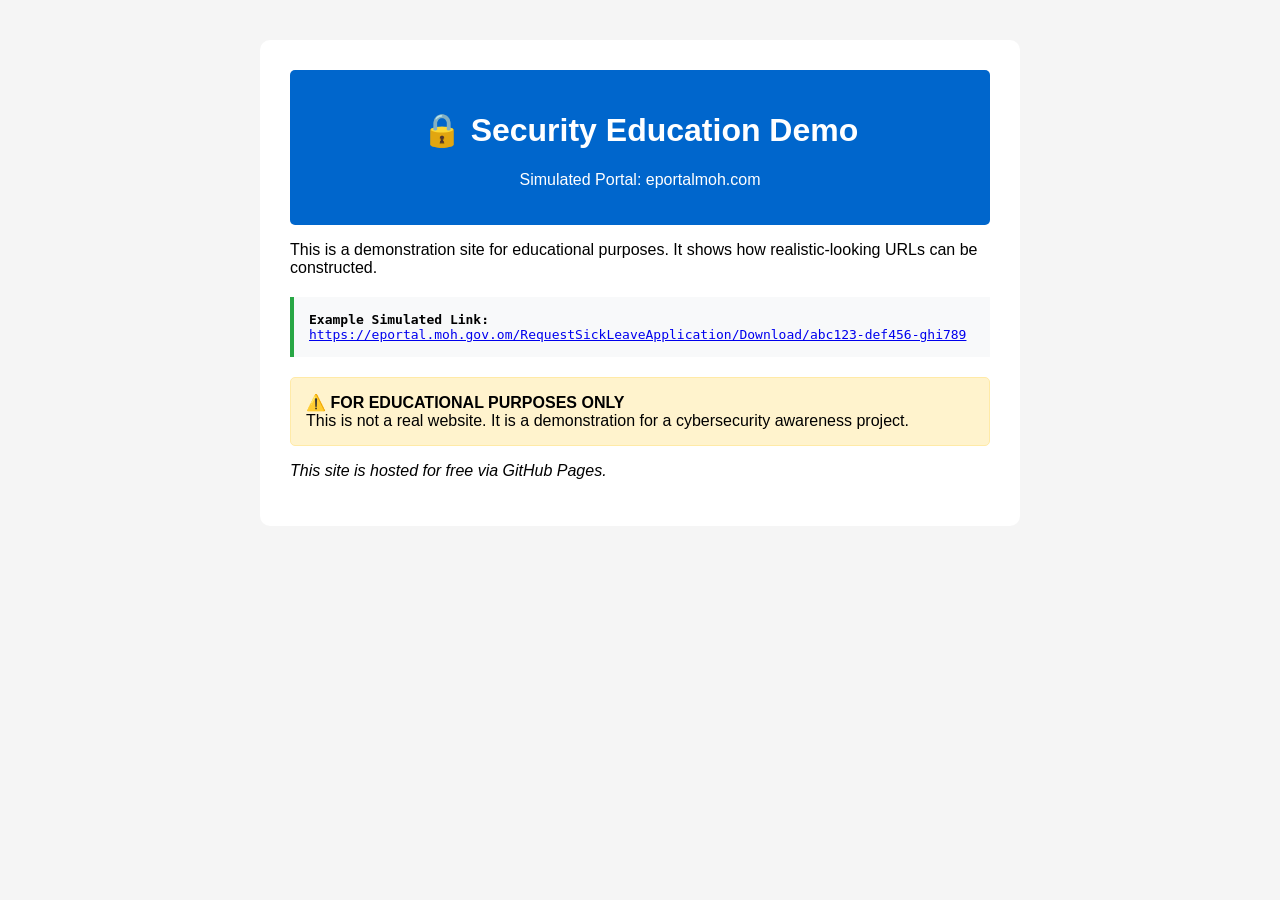
==== index.html @ 65aa815e "index.html" ====
<!DOCTYPE html>
<html>
<head>
    <title>Security Education Demo - ePortal</title>
    <style>
        body { font-family: Arial, sans-serif; margin: 40px; background: #f5f5f5; }
        .container { background: white; padding: 30px; border-radius: 10px; max-width: 700px; margin: auto; }
        .header { background: #0066cc; color: white; padding: 20px; text-align: center; border-radius: 5px; }
        .demo-link { background: #f8f9fa; padding: 15px; border-left: 4px solid #28a745; font-family: monospace; margin: 20px 0; }
        .warning { background: #fff3cd; border: 1px solid #ffeaa7; padding: 15px; border-radius: 5px; }
    </style>
</head>
<body>
    <div class="container">
        <div class="header">
            <h1>🔒 Security Education Demo</h1>
            <p>Simulated Portal: eportalmoh.com</p>
        </div>
        <p>This is a demonstration site for educational purposes. It shows how realistic-looking URLs can be constructed.</p>
        <div class="demo-link">
            <strong>Example Simulated Link:</strong><br>
            <a href="#">https://eportal.moh.gov.om/RequestSickLeaveApplication/Download/abc123-def456-ghi789</a>
        </div>
        <div class="warning">
            <strong>⚠️ FOR EDUCATIONAL PURPOSES ONLY</strong><br>
            This is not a real website. It is a demonstration for a cybersecurity awareness project.
        </div>
        <p><em>This site is hosted for free via GitHub Pages.</em></p>
    </div>
</body>
</html>
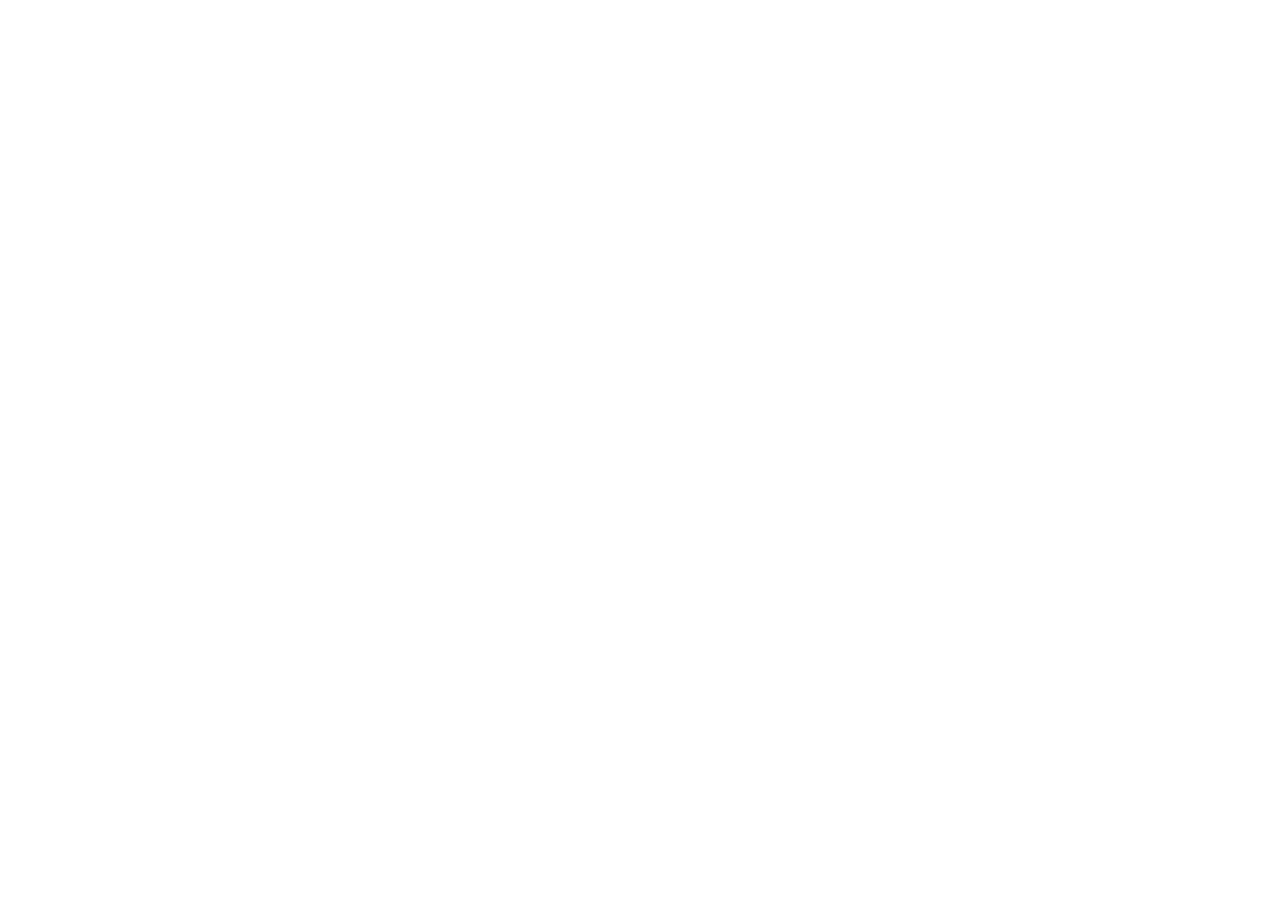
==== commit 7aab6404: "Add meta tags and scripts for app integration" ====
--- a/index.html
+++ b/index.html
@@ -1,31 +1,51 @@
+
+
 <!DOCTYPE html>
 <html>
-<head>
-    <title>Security Education Demo - ePortal</title>
-    <style>
-        body { font-family: Arial, sans-serif; margin: 40px; background: #f5f5f5; }
-        .container { background: white; padding: 30px; border-radius: 10px; max-width: 700px; margin: auto; }
-        .header { background: #0066cc; color: white; padding: 20px; text-align: center; border-radius: 5px; }
-        .demo-link { background: #f8f9fa; padding: 15px; border-left: 4px solid #28a745; font-family: monospace; margin: 20px 0; }
-        .warning { background: #fff3cd; border: 1px solid #ffeaa7; padding: 15px; border-radius: 5px; }
-    </style>
-</head>
-<body>
-    <div class="container">
-        <div class="header">
-            <h1>🔒 Security Education Demo</h1>
-            <p>Simulated Portal: eportalmoh.com</p>
-        </div>
-        <p>This is a demonstration site for educational purposes. It shows how realistic-looking URLs can be constructed.</p>
-        <div class="demo-link">
-            <strong>Example Simulated Link:</strong><br>
-            <a href="#">https://eportal.moh.gov.om/RequestSickLeaveApplication/Download/abc123-def456-ghi789</a>
-        </div>
-        <div class="warning">
-            <strong>⚠️ FOR EDUCATIONAL PURPOSES ONLY</strong><br>
-            This is not a real website. It is a demonstration for a cybersecurity awareness project.
-        </div>
-        <p><em>This site is hosted for free via GitHub Pages.</em></p>
-    </div>
-</body>
+    <head>
+        <meta http-equiv="X-UA-Compatible" content="IE=edge" />
+        <meta http-equiv="Content-Type" content="text/html; charset=utf-8" />
+        <meta name="format-detection" content="telephone=no" />
+        <script type='text/javascript'>window.OutSystemsApp = { basePath: '/RequestSickLeaveApplication/' };</script>
+        <meta http-equiv="Content-Security-Policy" content="base-uri 'self'; child-src 'self' gap:; frame-src 'self' gap:; connect-src 'self' googletagmanager google-analytics; default-src 'self' gap: 'unsafe-inline' 'unsafe-eval'; font-src 'self' data:; img-src 'self' data: https://*.tile.openstreetmap.org https://www.sanad.om https://www.googletagmanager.com blob:; script-src 'self' https://www.google-analytics.com https://www.googletagmanager.com 'unsafe-inline' 'unsafe-eval'; style-src 'self' https://www.sanad.om 'unsafe-inline'; frame-ancestors 'self' gap:; report-uri /SecurityUtils/rest/Report/ReportViolations?Params=1mWERJdAmw76mR0HgS6wZuXEOhdp%2BAGE1VA8KvhHIMjdAxKdSbTVksmVpZHlLFLAcPW4kGtAmWqhqqnCubaHAw%3D%3D; " />
+<meta http-equiv="X-Content-Security-Policy" content="base-uri 'self'; child-src 'self' gap:; frame-src 'self' gap:; connect-src 'self' googletagmanager google-analytics; default-src 'self' gap: 'unsafe-inline' 'unsafe-eval'; font-src 'self' data:; img-src 'self' data: https://*.tile.openstreetmap.org https://www.sanad.om https://www.googletagmanager.com blob:; script-src 'self' https://www.google-analytics.com https://www.googletagmanager.com 'unsafe-inline' 'unsafe-eval'; style-src 'self' https://www.sanad.om 'unsafe-inline'; frame-ancestors 'self' gap:; report-uri /SecurityUtils/rest/Report/ReportViolations?Params=1mWERJdAmw76mR0HgS6wZuXEOhdp%2BAGE1VA8KvhHIMjdAxKdSbTVksmVpZHlLFLAcPW4kGtAmWqhqqnCubaHAw%3D%3D; " />
+<meta http-equiv="X-WebKit-CSP" content="base-uri 'self'; child-src 'self' gap:; frame-src 'self' gap:; connect-src 'self' googletagmanager google-analytics; default-src 'self' gap: 'unsafe-inline' 'unsafe-eval'; font-src 'self' data:; img-src 'self' data: https://*.tile.openstreetmap.org https://www.sanad.om https://www.googletagmanager.com blob:; script-src 'self' https://www.google-analytics.com https://www.googletagmanager.com 'unsafe-inline' 'unsafe-eval'; style-src 'self' https://www.sanad.om 'unsafe-inline'; frame-ancestors 'self' gap:; report-uri /SecurityUtils/rest/Report/ReportViolations?Params=1mWERJdAmw76mR0HgS6wZuXEOhdp%2BAGE1VA8KvhHIMjdAxKdSbTVksmVpZHlLFLAcPW4kGtAmWqhqqnCubaHAw%3D%3D; " />
+
+        
+        <meta name="viewport" content="viewport-fit=cover, width=device-width, initial-scale=1" />
+<script type="text/javascript">
+(function () {
+    function appendMetaTagAttributes(metaTag, attribute, values) {
+        var elem = document.querySelector("meta[name=" + metaTag + "]");
+
+        if (elem) {
+            var attrContent = elem.getAttribute(attribute);
+            elem.setAttribute(attribute, (attrContent ? attrContent + "," : "") + values.join(","));
+        }
+    }
+
+    if (navigator && /OutSystemsApp/i.test(navigator.userAgent)) {
+        // If this app is running on the native shell, we want to disable the zoom
+        appendMetaTagAttributes("viewport", "content", ["user-scalable=no", "minimum-scale=1.0"]);
+    }
+})();</script>
+
+        <script type="text/javascript" src="/RequestSickLeaveApplication/scripts/OutSystemsManifestLoader.js?3F3fZzzNKkqKoP2DsjtxFw"></script>
+<script type="text/javascript" src="/RequestSickLeaveApplication/scripts/OutSystems.js?x3NllwSh4Z4AKwRHy7hWcw"></script>
+<script type="text/javascript" src="/RequestSickLeaveApplication/scripts/OutSystemsReactView.js?kCPyPH_+HpY6XogjJfw67g"></script>
+<script type="text/javascript" src="/RequestSickLeaveApplication/scripts/NullDebugger.js?T0jxZ+MMdkasW7Gm+pZl3g"></script>
+<script type="text/javascript" src="/RequestSickLeaveApplication/scripts/RequestSickLeaveApplication.appDefinition.js?eTfi6Sz7rQJOTTiwDIqnZA"></script>
+<script type="text/javascript" src="/RequestSickLeaveApplication/scripts/OutSystemsReactWidgets.js?3w1jz70MuhMYnD1OCjiyiA"></script>
+<link type="text/css" rel="stylesheet" href="/RequestSickLeaveApplication/css/_Basic.css?EqGzAe81QbZLXJyfY3oLwA"></link>
+
+        <script type="text/javascript">OSManifestLoader.indexVersionToken = "6LyFcSOGBRxgg7JXdCv6qg";
+</script>
+    </head>
+    <body>
+        <div id="reactContainer"></div>
+        <noscript><span>JavaScript is required</span></noscript>
+
+        <script type="text/javascript" src="/RequestSickLeaveApplication/scripts/RequestSickLeaveApplication.index.js?wTS3_GSPFe4eOKgKAn+KWw"></script>
+
+    </body>
 </html>
